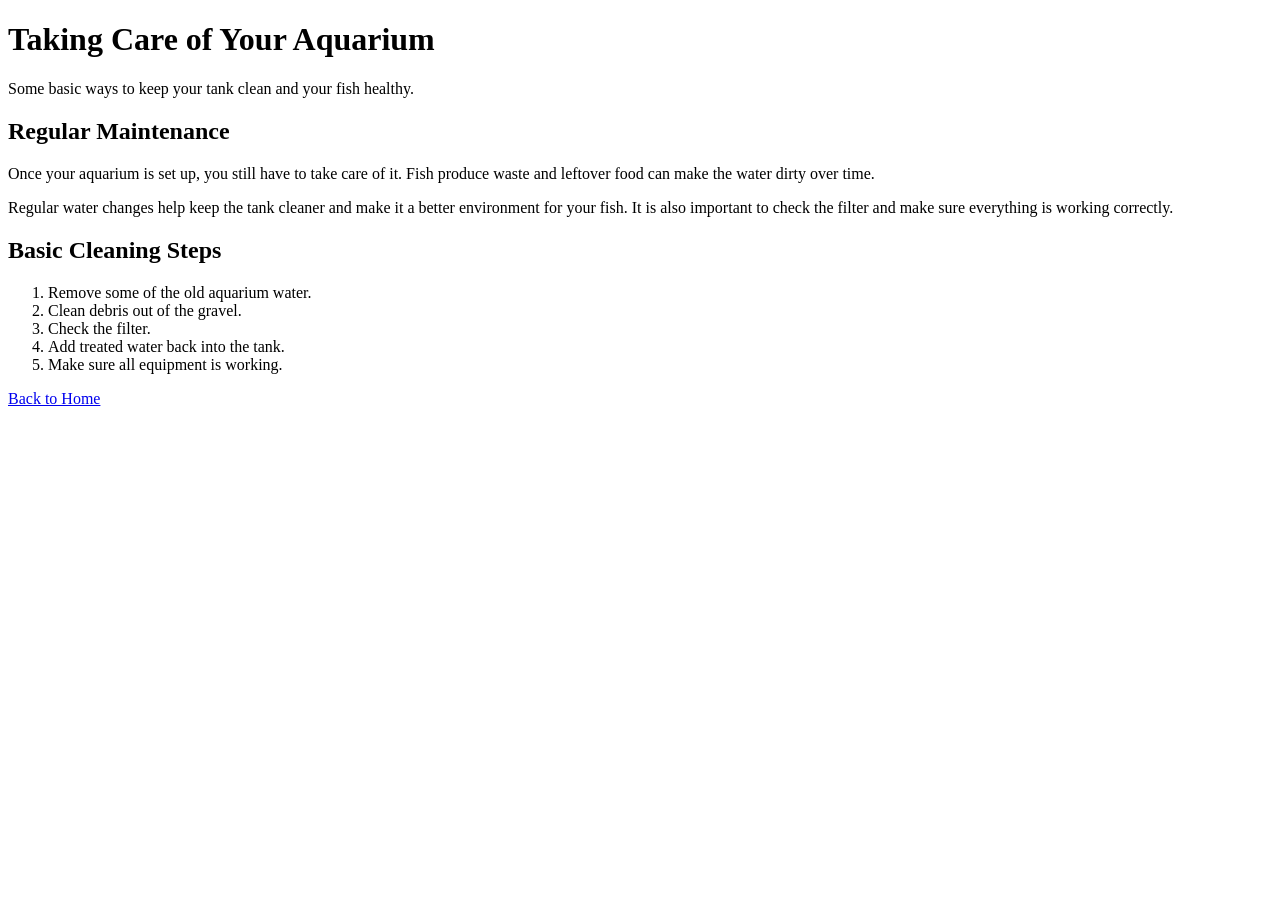
==== page2.html @ e990d177 "create fishkeeping website" ====
<!DOCTYPE html>
<html lang="en">

<head>
    <meta charset="UTF-8">
    <title>Aquarium Care</title>
</head>

<body>

    <!-- Header introduces the second page -->
    <header>
        <h1>Taking Care of Your Aquarium</h1>
        <p>Some basic ways to keep your tank clean and your fish healthy.</p>
    </header>

    <!-- Main content of the page -->
    <main>

        <!-- Section about regular tank care -->
        <section>
            <h2>Regular Maintenance</h2>

            <p>
                Once your aquarium is set up, you still have to take care of it.
                Fish produce waste and leftover food can make the water dirty over time.
            </p>

            <p>
                Regular water changes help keep the tank cleaner and make it a better
                environment for your fish. It is also important to check the filter
                and make sure everything is working correctly.
            </p>
        </section>

        <!-- Section with cleaning steps -->
        <section>
            <h2>Basic Cleaning Steps</h2>

            <ol>
                <li>Remove some of the old aquarium water.</li>
                <li>Clean debris out of the gravel.</li>
                <li>Check the filter.</li>
                <li>Add treated water back into the tank.</li>
                <li>Make sure all equipment is working.</li>
            </ol>
        </section>

    </main>

    <!-- Footer links back to the home page -->
    <footer>
        <p>
            <a href="index.html">Back to Home</a>
        </p>
    </footer>

</body>

</html>
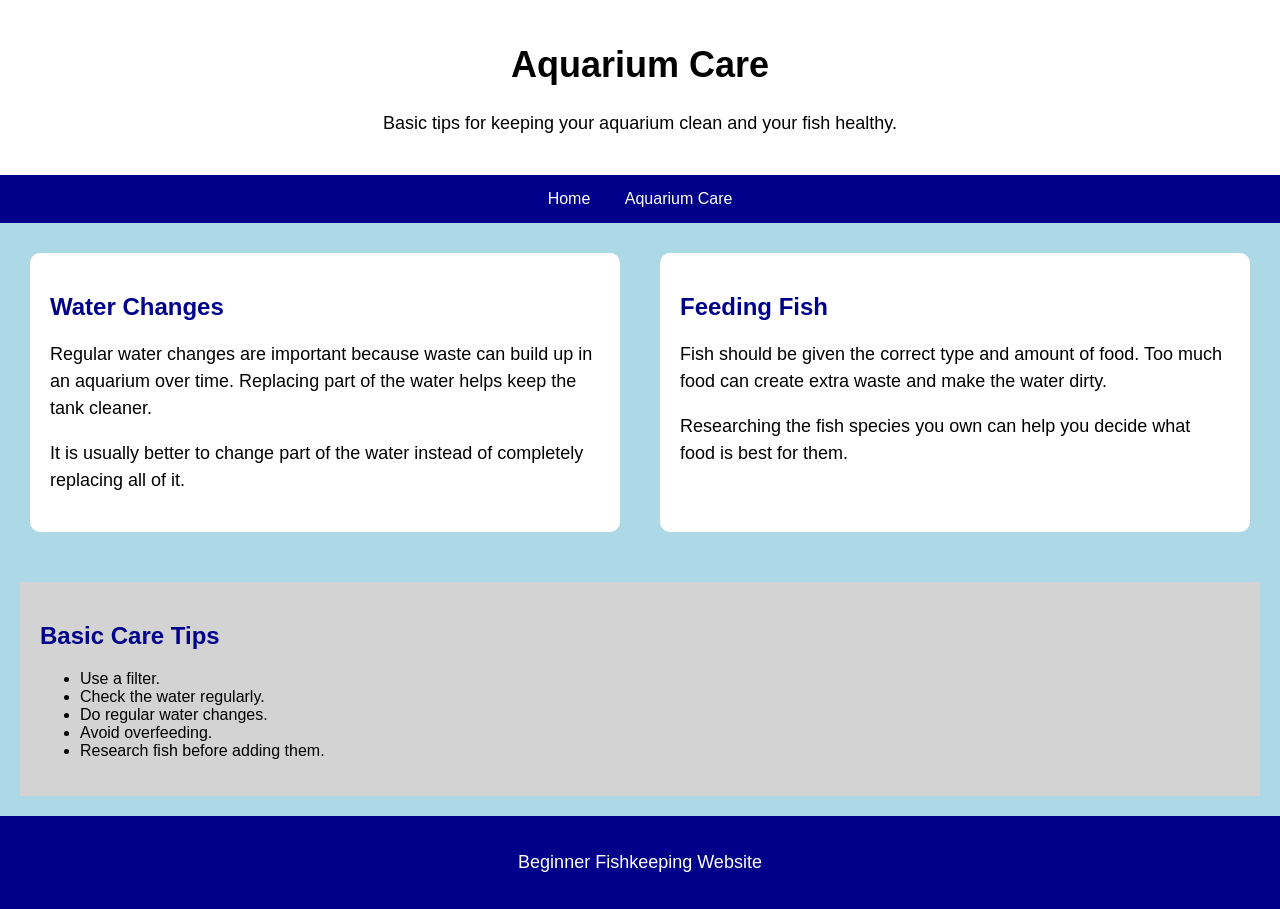
==== commit 2d00e02b: "Add CSS stylesheet" ====
--- a/page2.html
+++ b/page2.html
@@ -3,56 +3,67 @@
 
 <head>
     <meta charset="UTF-8">
+    <meta name="viewport" content="width=device-width, initial-scale=1.0">
     <title>Aquarium Care</title>
+    <link rel="stylesheet" href="./css/style.css">
 </head>
 
 <body>
 
-    <!-- Header introduces the second page -->
-    <header>
-        <h1>Taking Care of Your Aquarium</h1>
-        <p>Some basic ways to keep your tank clean and your fish healthy.</p>
+    <header id="main-header">
+        <h1>Aquarium Care</h1>
+        <p class="center-text">Basic tips for keeping your aquarium clean and your fish healthy.</p>
     </header>
 
-    <!-- Main content of the page -->
-    <main>
+    <nav class="center-text">
+        <a href="index.html">Home</a>
+        <a href="page2.html">Aquarium Care</a>
+    </nav>
 
-        <!-- Section about regular tank care -->
-        <section>
-            <h2>Regular Maintenance</h2>
+    <main class="flex-container">
+
+        <section class="info-box">
+            <h2>Water Changes</h2>
 
             <p>
-                Once your aquarium is set up, you still have to take care of it.
-                Fish produce waste and leftover food can make the water dirty over time.
+                Regular water changes are important because waste can build up in an aquarium over time.
+                Replacing part of the water helps keep the tank cleaner.
             </p>
 
             <p>
-                Regular water changes help keep the tank cleaner and make it a better
-                environment for your fish. It is also important to check the filter
-                and make sure everything is working correctly.
+                It is usually better to change part of the water instead of completely replacing all of it.
             </p>
         </section>
 
-        <!-- Section with cleaning steps -->
-        <section>
-            <h2>Basic Cleaning Steps</h2>
+        <section class="info-box">
+            <h2>Feeding Fish</h2>
 
-            <ol>
-                <li>Remove some of the old aquarium water.</li>
-                <li>Clean debris out of the gravel.</li>
-                <li>Check the filter.</li>
-                <li>Add treated water back into the tank.</li>
-                <li>Make sure all equipment is working.</li>
-            </ol>
+            <p>
+                Fish should be given the correct type and amount of food.
+                Too much food can create extra waste and make the water dirty.
+            </p>
+
+            <p>
+                Researching the fish species you own can help you decide what food is best for them.
+            </p>
         </section>
 
     </main>
 
-    <!-- Footer links back to the home page -->
-    <footer>
-        <p>
-            <a href="index.html">Back to Home</a>
-        </p>
+    <section id="care-tips">
+        <h2>Basic Care Tips</h2>
+
+        <ul>
+            <li>Use a filter.</li>
+            <li>Check the water regularly.</li>
+            <li>Do regular water changes.</li>
+            <li>Avoid overfeeding.</li>
+            <li>Research fish before adding them.</li>
+        </ul>
+    </section>
+
+    <footer id="main-footer">
+        <p>Beginner Fishkeeping Website</p>
     </footer>
 
 </body>
--- a/css/style.css
+++ b/css/style.css
@@ -0,0 +1,88 @@
+/* Styles for the entire webpage */
+body {
+    background-color: lightblue;
+    font-family: Arial, sans-serif;
+    margin: 0;
+    padding: 0;
+}
+
+/* Styles for headings */
+h1 {
+    text-align: center;
+    font-size: 36px;
+}
+
+h2 {
+    color: darkblue;
+}
+
+/* Styles for paragraphs */
+p {
+    font-size: 18px;
+    line-height: 1.5;
+}
+
+/* Main header */
+#main-header {
+    background-color: white;
+    padding: 20px;
+}
+
+/* Navigation bar */
+nav {
+    background-color: darkblue;
+    padding: 15px;
+}
+
+nav a {
+    color: white;
+    text-decoration: none;
+    margin: 15px;
+}
+
+/* Reusable class for centered text */
+.center-text {
+    text-align: center;
+}
+
+/* Reusable class for content boxes */
+.info-box {
+    background-color: white;
+    padding: 20px;
+    margin: 10px;
+    border-radius: 10px;
+}
+
+/* Flexbox layout */
+.flex-container {
+    display: flex;
+    gap: 20px;
+    padding: 20px;
+}
+
+/* Makes each Flexbox section take equal space */
+.flex-container section {
+    flex: 1;
+}
+
+/* Unique section on the home page */
+#fish-list {
+    background-color: lightgray;
+    margin: 20px;
+    padding: 20px;
+}
+
+/* Unique section on the care page */
+#care-tips {
+    background-color: lightgray;
+    margin: 20px;
+    padding: 20px;
+}
+
+/* Footer */
+#main-footer {
+    background-color: darkblue;
+    color: white;
+    text-align: center;
+    padding: 15px;
+}
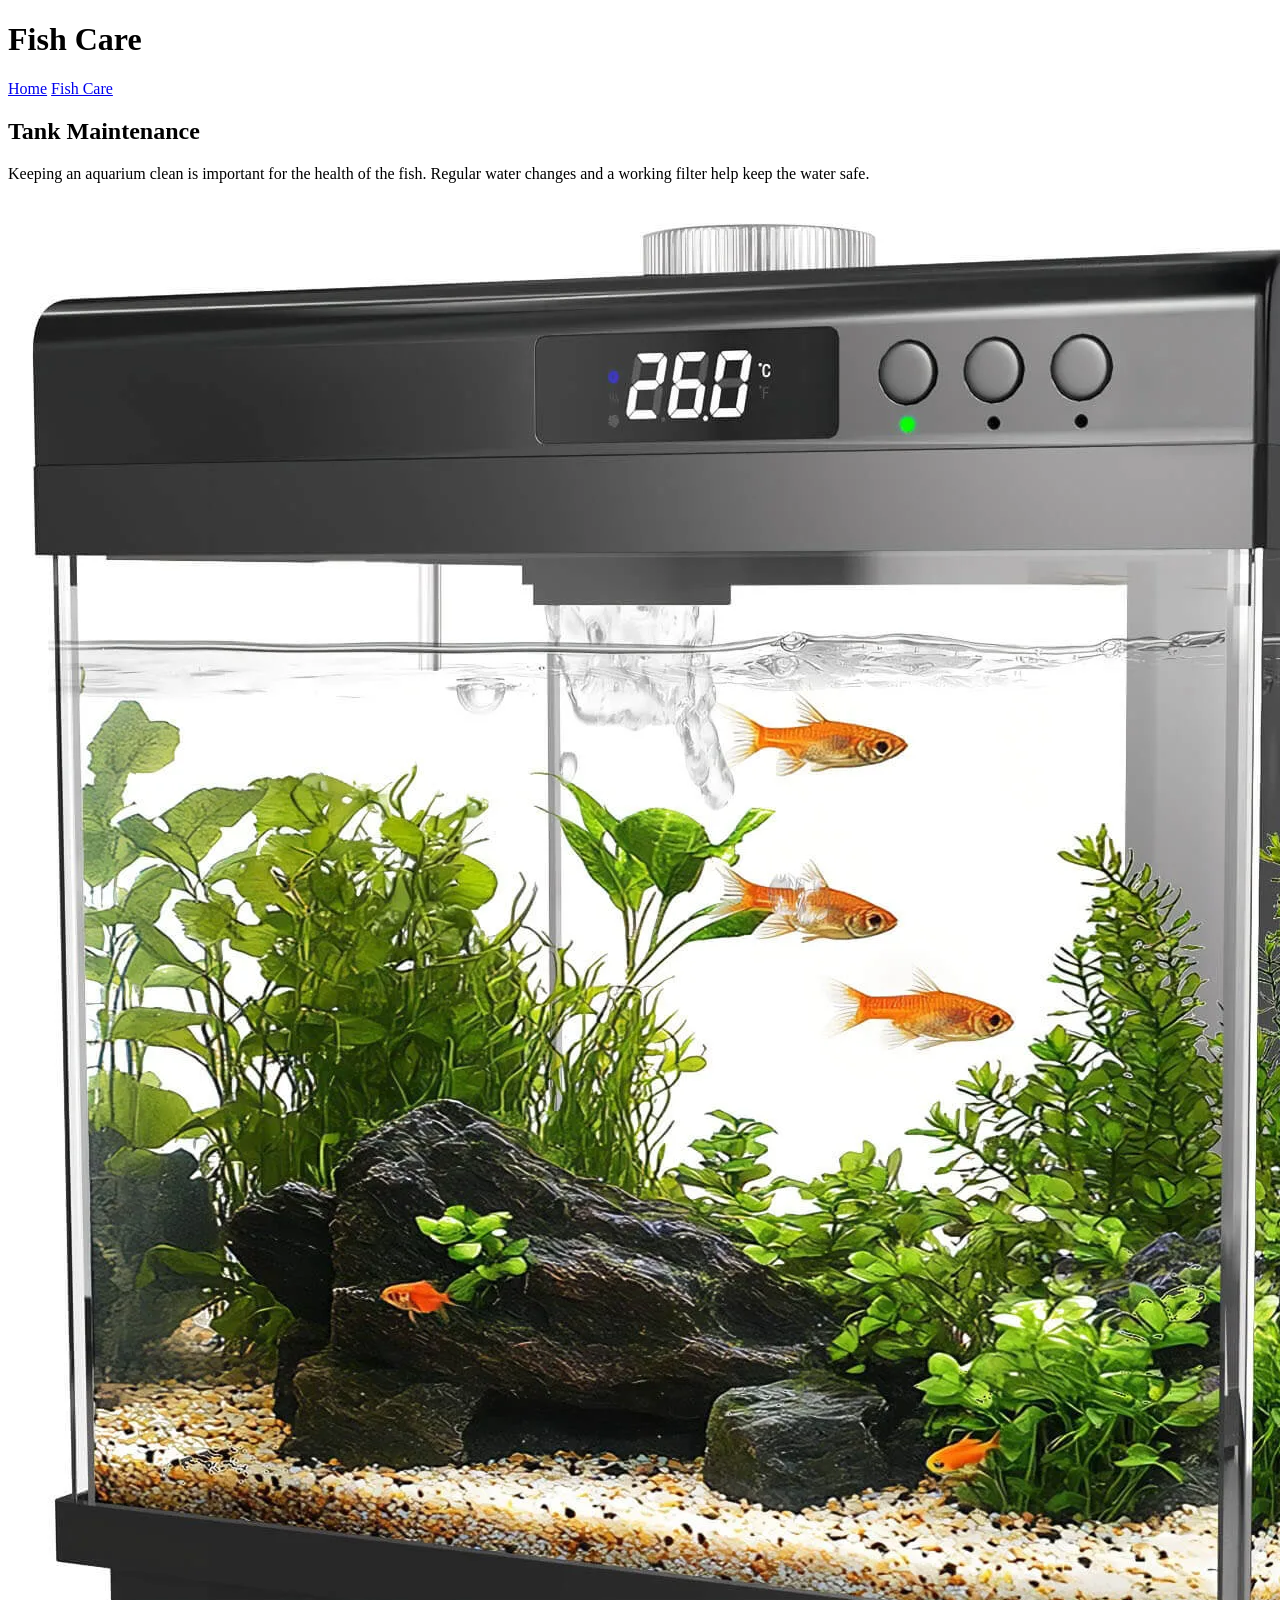
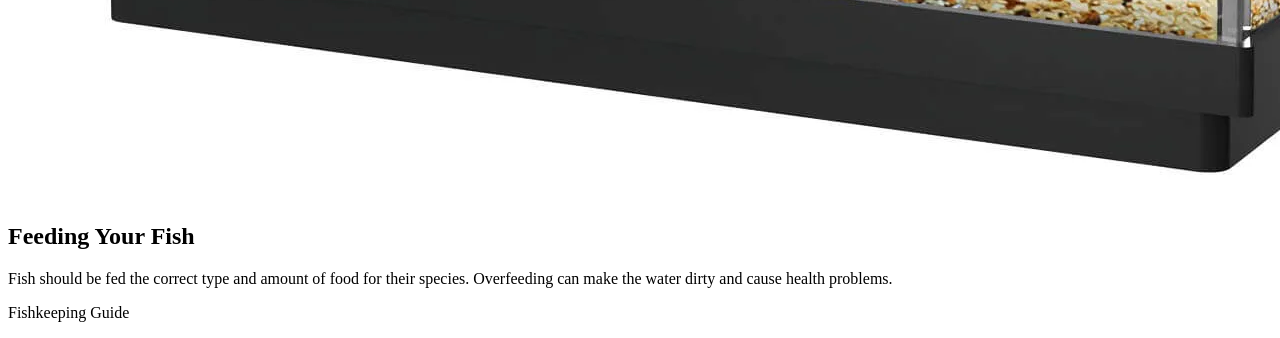
==== commit 9bf866a8: "Added images" ====
--- a/page2.html
+++ b/page2.html
@@ -1,71 +1,50 @@
 <!DOCTYPE html>
 <html lang="en">
-
 <head>
     <meta charset="UTF-8">
     <meta name="viewport" content="width=device-width, initial-scale=1.0">
-    <title>Aquarium Care</title>
-    <link rel="stylesheet" href="./css/style.css">
+    <title>Fish Care</title>
+    <link rel="stylesheet" href="style.css">
 </head>
 
 <body>
 
-    <header id="main-header">
-        <h1>Aquarium Care</h1>
-        <p class="center-text">Basic tips for keeping your aquarium clean and your fish healthy.</p>
-    </header>
+<header>
+    <h1>Fish Care</h1>
+</header>
 
-    <nav class="center-text">
-        <a href="index.html">Home</a>
-        <a href="page2.html">Aquarium Care</a>
-    </nav>
+<nav>
+    <a href="index.html">Home</a>
+    <a href="page2.html">Fish Care</a>
+</nav>
 
-    <main class="flex-container">
+<main>
 
-        <section class="info-box">
-            <h2>Water Changes</h2>
+    <section>
+        <h2>Tank Maintenance</h2>
 
-            <p>
-                Regular water changes are important because waste can build up in an aquarium over time.
-                Replacing part of the water helps keep the tank cleaner.
-            </p>
+        <p>
+            Keeping an aquarium clean is important for the health of the fish.
+            Regular water changes and a working filter help keep the water safe.
+        </p>
 
-            <p>
-                It is usually better to change part of the water instead of completely replacing all of it.
-            </p>
-        </section>
-
-        <section class="info-box">
-            <h2>Feeding Fish</h2>
-
-            <p>
-                Fish should be given the correct type and amount of food.
-                Too much food can create extra waste and make the water dirty.
-            </p>
-
-            <p>
-                Researching the fish species you own can help you decide what food is best for them.
-            </p>
-        </section>
-
-    </main>
-
-    <section id="care-tips">
-        <h2>Basic Care Tips</h2>
-
-        <ul>
-            <li>Use a filter.</li>
-            <li>Check the water regularly.</li>
-            <li>Do regular water changes.</li>
-            <li>Avoid overfeeding.</li>
-            <li>Research fish before adding them.</li>
-        </ul>
+        <img src="images/tank.jpg" alt="Freshwater aquarium with plants and decorations">
     </section>
 
-    <footer id="main-footer">
-        <p>Beginner Fishkeeping Website</p>
-    </footer>
+    <section>
+        <h2>Feeding Your Fish</h2>
+
+        <p>
+            Fish should be fed the correct type and amount of food for their species.
+            Overfeeding can make the water dirty and cause health problems.
+        </p>
+    </section>
+
+</main>
+
+<footer>
+    <p>Fishkeeping Guide</p>
+</footer>
 
 </body>
-
 </html>
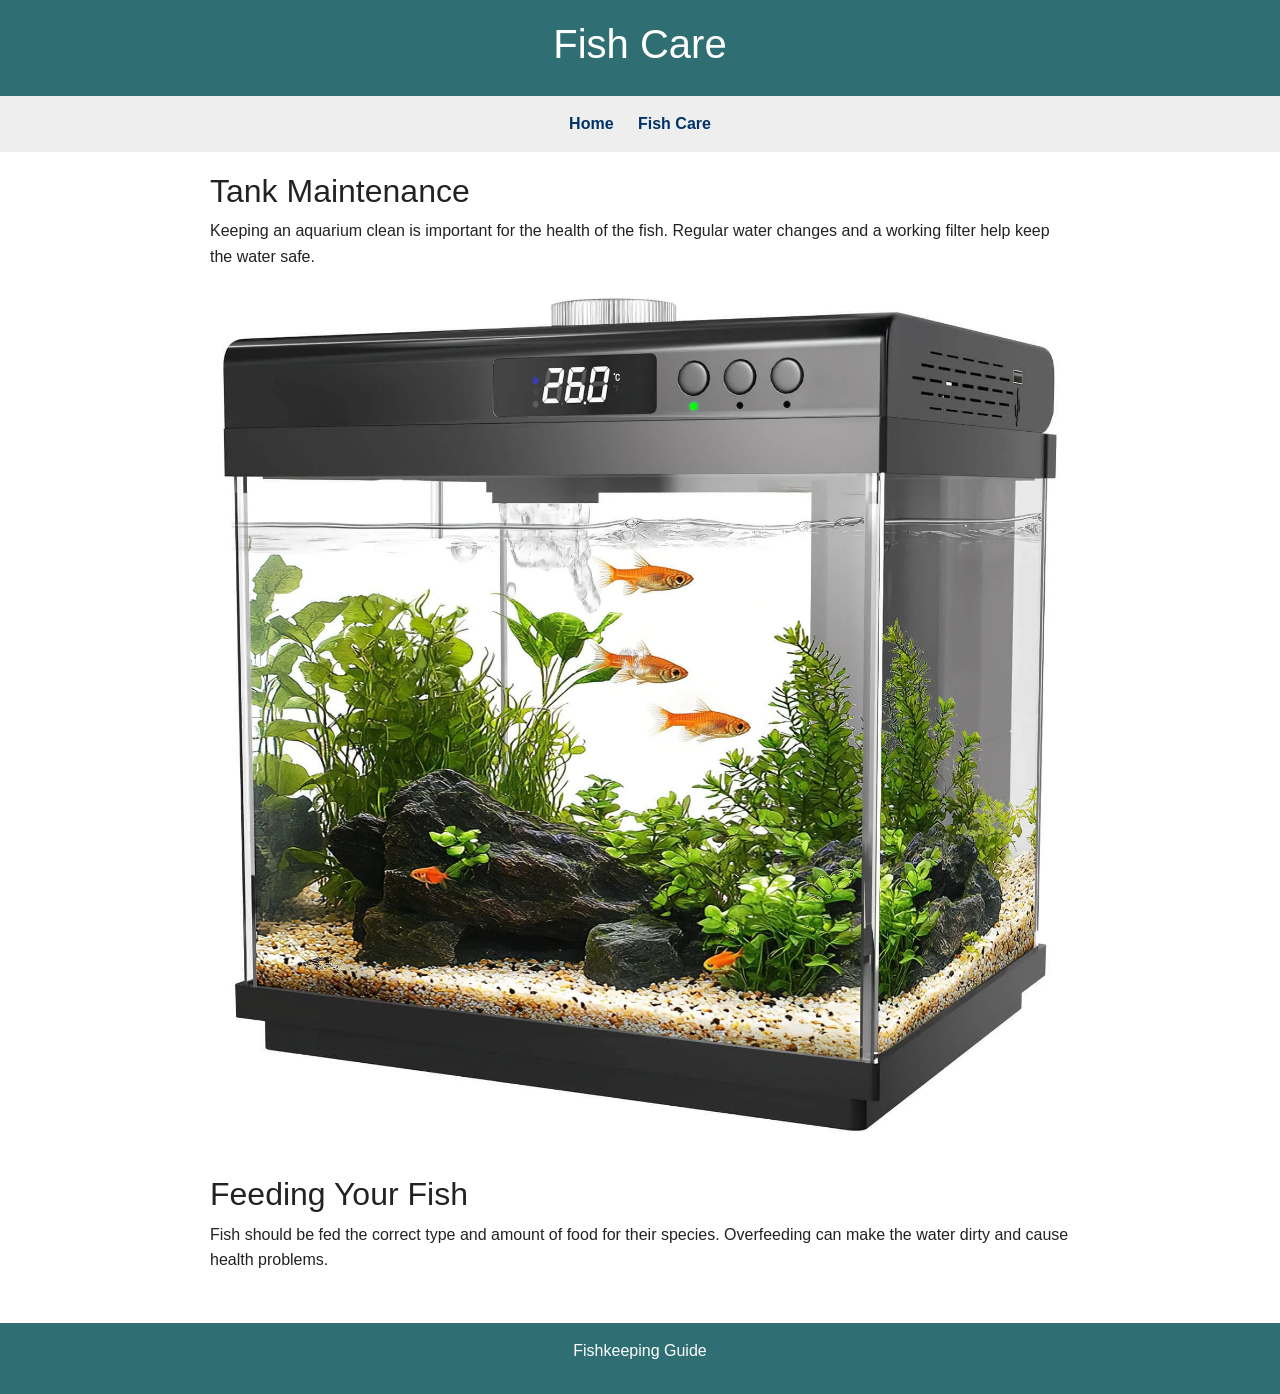
==== commit cee102e9: "Add Bootstrap to fish care page" ====
--- a/page2.html
+++ b/page2.html
@@ -1,11 +1,18 @@
 <!DOCTYPE html>
 <html lang="en">
+
 <head>
     <meta charset="UTF-8">
     <meta name="viewport" content="width=device-width, initial-scale=1.0">
     <title>Fish Care</title>
-    <link rel="stylesheet" href="style.css">
+
+    <!-- Bootstrap CSS -->
+    <link href="https://cdn.jsdelivr.net/npm/bootstrap@5.3.8/dist/css/bootstrap.min.css" rel="stylesheet">
+
+    <!-- My CSS -->
+    <link rel="stylesheet" href="css/style.css">
 </head>
+
 
 <body>
 
--- a/css/style.css
+++ b/css/style.css
@@ -0,0 +1,78 @@
+body {
+    font-family: Arial, sans-serif;
+    background-color: white;
+    color: #222222;
+    margin: 0;
+    line-height: 1.6;
+}
+
+header {
+    background-color: #2f6f73;
+    color: white;
+    text-align: center;
+    padding: 20px;
+}
+
+nav {
+    background-color: #eeeeee;
+    padding: 15px;
+    text-align: center;
+}
+
+nav a {
+    color: #003366;
+    margin: 10px;
+    text-decoration: none;
+    font-weight: bold;
+}
+
+main {
+    max-width: 900px;
+    margin: auto;
+    padding: 20px;
+}
+
+section {
+    margin-bottom: 30px;
+}
+
+img {
+    max-width: 100%;
+    height: auto;
+}
+
+footer {
+    background-color: #2f6f73;
+    color: white;
+    text-align: center;
+    padding: 15px;
+}
+
+@media (max-width: 600px) {
+    body {
+        font-size: 16px;
+    }
+
+    nav {
+        display: flex;
+        flex-direction: column;
+        gap: 10px;
+    }
+
+    main {
+        padding: 10px;
+    }
+
+    h1 {
+        font-size: 28px;
+    }
+
+    h2 {
+        font-size: 22px;
+    }
+
+    img {
+        max-width: 100%;
+        height: auto;
+    }
+}
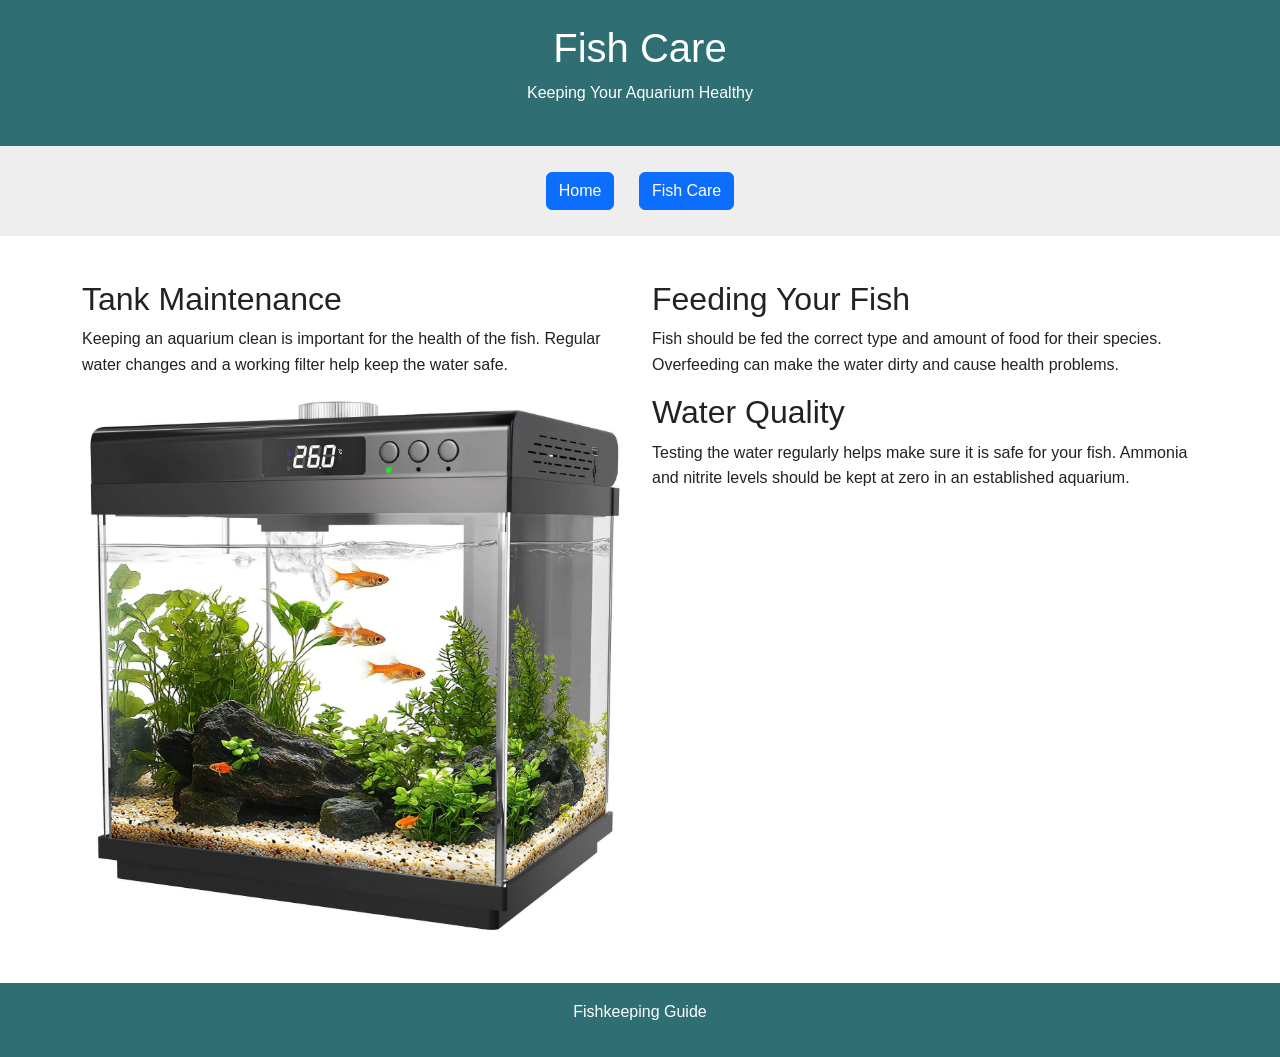
==== commit 94c2bcff: "Add Bootstrap layout to fish care page" ====
--- a/page2.html
+++ b/page2.html
@@ -1,3 +1,4 @@
+
 <!DOCTYPE html>
 <html lang="en">
 
@@ -13,45 +14,64 @@
     <link rel="stylesheet" href="css/style.css">
 </head>
 
-
 <body>
 
-<header>
-    <h1>Fish Care</h1>
-</header>
+    <header class="text-center p-4">
+        <h1>Fish Care</h1>
+        <p>Keeping Your Aquarium Healthy</p>
+    </header>
 
-<nav>
-    <a href="index.html">Home</a>
-    <a href="page2.html">Fish Care</a>
-</nav>
+    <nav class="text-center p-3">
+        <a href="index.html" class="btn btn-primary">Home</a>
+        <a href="page2.html" class="btn btn-primary">Fish Care</a>
+    </nav>
 
-<main>
+    <main class="container mt-4">
 
-    <section>
-        <h2>Tank Maintenance</h2>
+        <div class="row">
 
-        <p>
-            Keeping an aquarium clean is important for the health of the fish.
-            Regular water changes and a working filter help keep the water safe.
-        </p>
+            <section class="col-md-6 mb-4">
+                <h2>Tank Maintenance</h2>
 
-        <img src="images/tank.jpg" alt="Freshwater aquarium with plants and decorations">
-    </section>
+                <p>
+                    Keeping an aquarium clean is important
+                    for the health of the fish.
+                    Regular water changes and a working
+                    filter help keep the water safe.
+                </p>
 
-    <section>
-        <h2>Feeding Your Fish</h2>
+                <img src="images/tank.jpg"
+                     alt="Freshwater aquarium with plants"
+                     class="img-fluid rounded">
+            </section>
 
-        <p>
-            Fish should be fed the correct type and amount of food for their species.
-            Overfeeding can make the water dirty and cause health problems.
-        </p>
-    </section>
+            <section class="col-md-6 mb-4">
+                <h2>Feeding Your Fish</h2>
 
-</main>
+                <p>
+                    Fish should be fed the correct type
+                    and amount of food for their species.
+                    Overfeeding can make the water dirty
+                    and cause health problems.
+                </p>
 
-<footer>
-    <p>Fishkeeping Guide</p>
-</footer>
+                <h2>Water Quality</h2>
+
+                <p>
+                    Testing the water regularly helps make
+                    sure it is safe for your fish.
+                    Ammonia and nitrite levels should be
+                    kept at zero in an established aquarium.
+                </p>
+            </section>
+
+        </div>
+
+    </main>
+
+    <footer class="text-center p-3">
+        <p>Fishkeeping Guide</p>
+    </footer>
 
 </body>
-</html>+</html>
